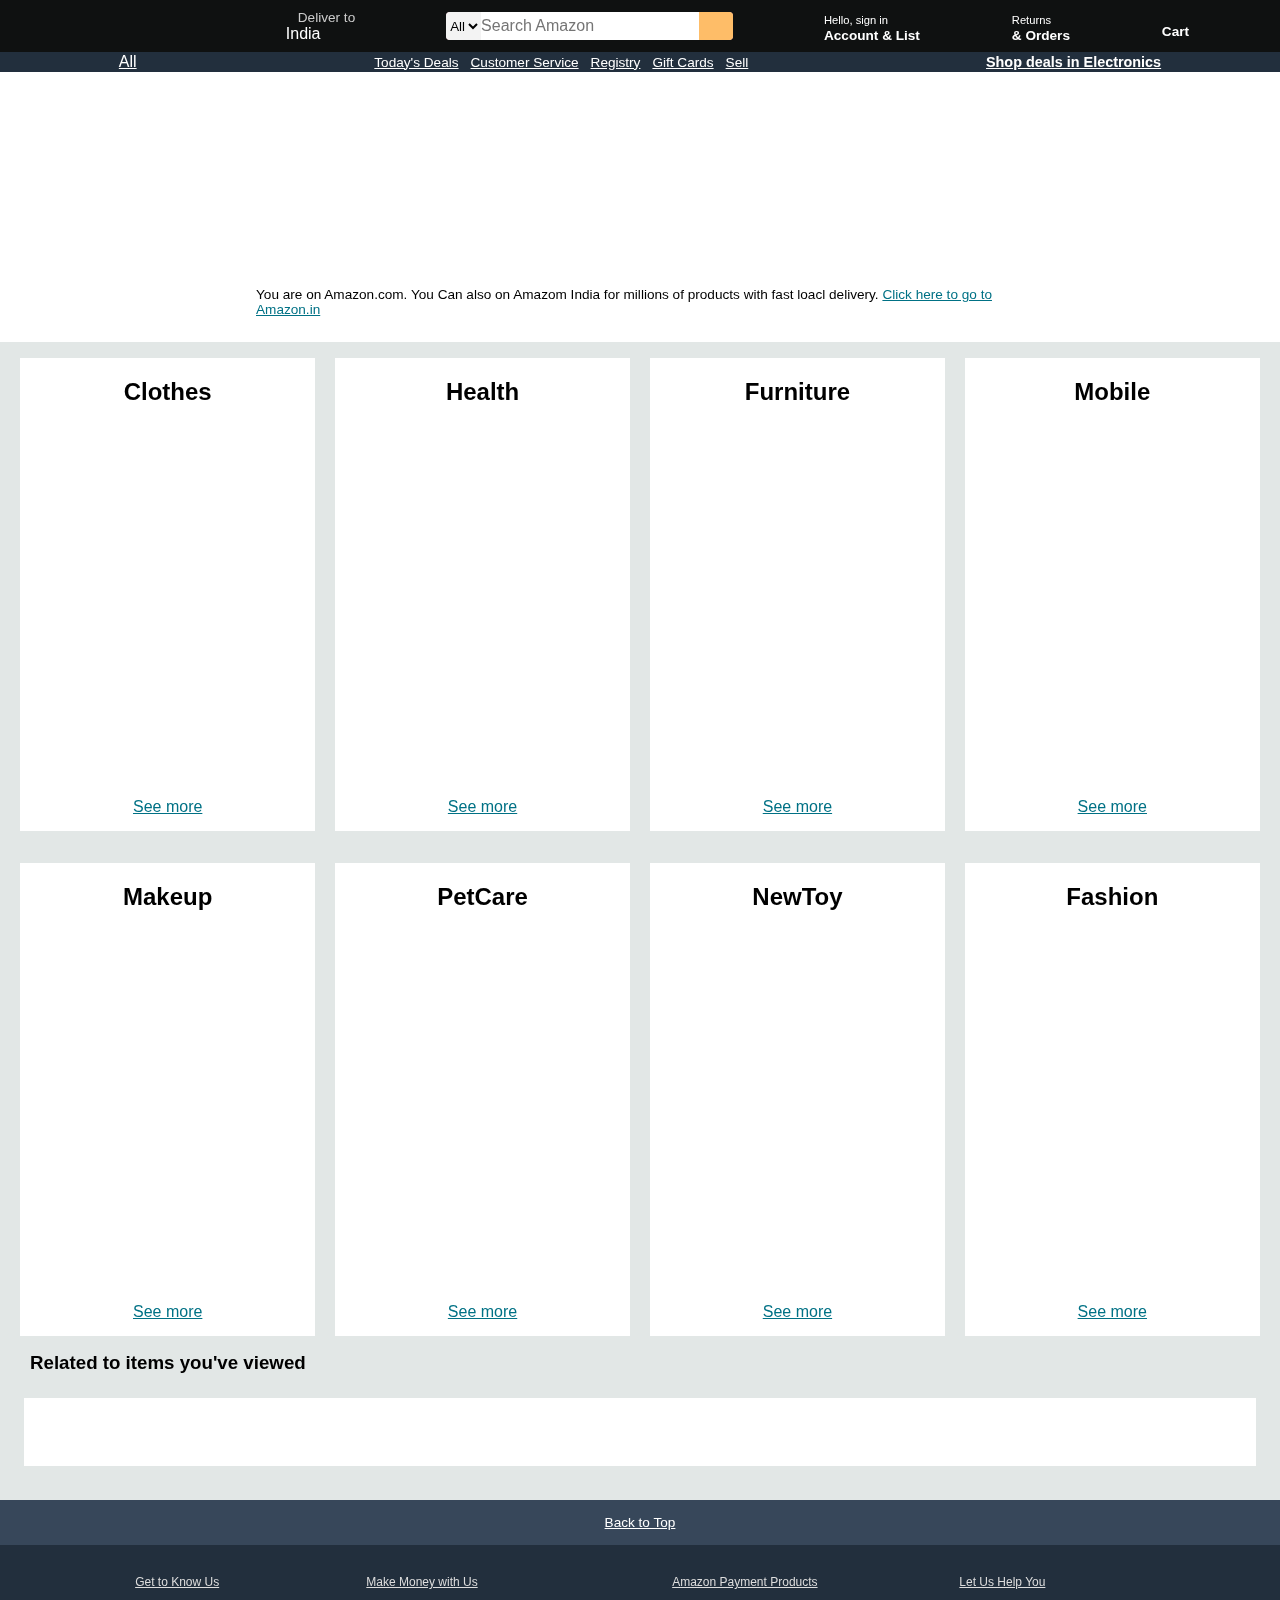
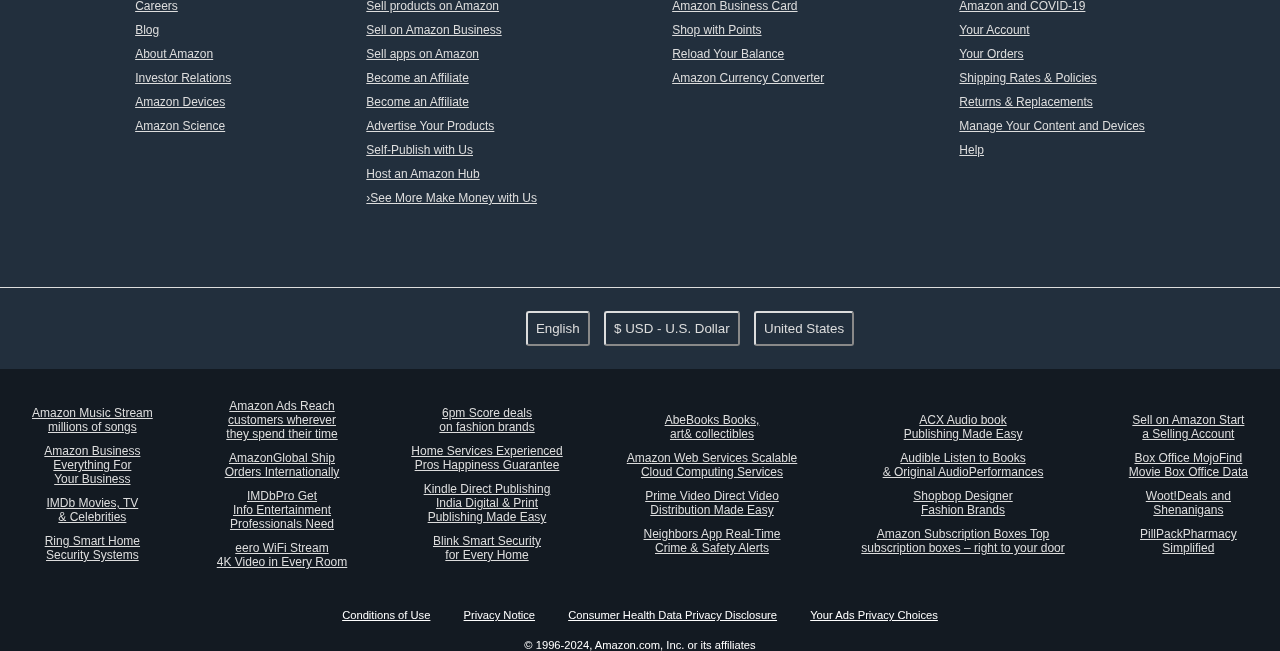
==== index.html @ 3a047058 "Add files via upload" ====
<!DOCTYPE html>
<html lang="en">
  <head>
    <meta charset="UTF-8" />
    <meta name="viewport" content="width=device-width, initial-scale=1.0" />

    <title>Amazon</title>
    <link
      rel="stylesheet"
      href="https://cdnjs.cloudflare.com/ajax/libs/font-awesome/6.6.0/css/all.min.css"
      integrity="sha512-Kc323vGBEqzTmouAECnVceyQqyqdsSiqLQISBL29aUW4U/M7pSPA/gEUZQqv1cwx4OnYxTxve5UMg5GT6L4JJg=="
      crossorigin="anonymous"
      referrerpolicy="no-referrer" />
    <link rel="stylesheet" href="style.css" />
  </head>
  <body>
    <header>
      <div class="navbar">
        <div class="nav-logo border">
          <div class="logo"></div>
        </div>

        <div class="nav-address border">
          <p class="add-first">Deliver to</p>
          <div class="add-icon">
            <i class="fa-solid fa-location-dot"></i>
            <p class="add-second">India</p>
          </div>
        </div>

        <div class="nav-search">
          <select class="search-select">
            <option>All</option>
          </select>
          <input placeholder="Search Amazon" class="search-input" />
          <div class="search-icon">
            <i class="fa-solid fa-magnifying-glass"></i>
          </div>
        </div>

        <div class="nav-singin border">
          <p><span>Hello, sign in</span></p>
          <p class="nav-second">Account & List</p>
        </div>

        <div class="nav-return border">
          <p><span>Returns</span></p>
          <p class="nav-second">& Orders</p>
        </div>

        <div class="nav-cart border">
          <i class="fa-solid fa-cart-shopping"></i>
          Cart
        </div>
      </div>

      <div class="panel">
        <div class="panel-all border">
          <i class="fa-solid fa-bars"></i>
          <a href="">All</a>
        </div>

        <div class="panel-ops">
          <div class="panel-1-heading border">
            <a href="">Today's Deals</a>
          </div>
          <div class="panel-2-heading border">
            <a href="">Customer Service</a>
          </div>
          <div class="panel-3-heading border">
            <a href="">Registry</a>
          </div>
          <div class="panel-4-heading border">
            <a href="">Gift Cards</a>
          </div>
          <div class="panel-5-heading border">
            <a href="">Sell</a>
          </div>
        </div>

        <div class="panel-deals border">
          <a href="">Shop deals in Electronics</a>
        </div>
      </div>
    </header>

    <div class="hero-section">
      <div class="hero-msg">
        <p>
          You are on Amazon.com. You Can also on Amazom India for millions of
          products with fast loacl delivery.
          <a href=""> Click here to go to Amazon.in </a>
        </p>
      </div>
    </div>

    <div class="shop-section">
      <div class="box">
        <div class="box-content">
          <h2>Clothes</h2>
          <div
            class="box-img"
            style="background-image: url('image/box1_image.jpg')"></div>
          <a href="product.html">See more</a>
        </div>
      </div>

      <div class="box">
        <div class="box-content">
          <h2>Health</h2>
          <div
            class="box-img"
            style="background-image: url('image/box2_image.jpg')"></div>
          <a href="product.html">See more</a>
        </div>
      </div>

      <div class="box">
        <div class="box-content">
          <h2>Furniture</h2>
          <div
            class="box-img"
            style="background-image: url('image/box3_image.jpg')"></div>
          <a href="product.html">See more</a>
        </div>
      </div>

      <div class="box">
        <div class="box-content">
          <h2>Mobile</h2>
          <div
            class="box-img"
            style="background-image: url('image/box4_image.jpg')"></div>
          <a href="product.html">See more</a>
        </div>
      </div>

      <div class="box">
        <div class="box-content">
          <h2>Makeup</h2>
          <div
            class="box-img"
            style="background-image: url('image/box5_image.jpg')"></div>
          <a href="product.html">See more</a>
        </div>
      </div>

      <div class="box">
        <div class="box-content">
          <h2>PetCare</h2>
          <div
            class="box-img"
            style="background-image: url('image/box6_image.jpg')"></div>
          <a href="product.html">See more</a>
        </div>
      </div>

      <div class="box">
        <div class="box-content">
          <h2>NewToy</h2>
          <div
            class="box-img"
            style="background-image: url('image/box7_image.jpg')"></div>
          <a href="product.html">See more</a>
        </div>
      </div>

      <div class="box">
        <div class="box-content">
          <h2>Fashion</h2>
          <div
            class="box-img"
            style="background-image: url('image/box8_image.jpg')"></div>
          <a href="product.html">See more</a>
        </div>
      </div>
    </div>

    <!-- SECTION 2 - Related Items -->
    <section class="section-2">
      <div class="section-2-container">
        <h3>Related to items you've viewed</h3>
        <div class="product-cards">
          <div class="product-card">
            <a href="product.html">
              <img src="image/amazon-1.jpg" alt="" />
            </a>
          </div>

          <div class="product-card">
            <a href="product.html">
              <img src="image/amazon-2.jpg" alt="" />
            </a>
          </div>

          <div class="product-card">
            <a href="product.html">
              <img src="image/amazon-3.jpg" alt="" />
            </a>
          </div>

          <div class="product-card">
            <a href="product.html">
              <img src="image/amazon-4.jpg" alt="" />
            </a>
          </div>

          <div class="product-card">
            <a href="product.html">
              <img src="image/amazon-5.jpg" alt="" />
            </a>
          </div>

          <div class="product-card">
            <a href="product.html">
              <img src="image/amazon-6.jpg" alt="" />
            </a>
          </div>
        </div>
        <hr />
      </div>
    </section>

    <footer>
      <div class="foot-panel1">
        <a href="">Back to Top</a>
      </div>

      <div class="foot-panel2">
        <ul>
          <a href="">Get to Know Us</a>
          <a href="">Careers</a>
          <a href="">Blog</a>
          <a href="">About Amazon</a>
          <a href="">Investor Relations</a>
          <a href="">Amazon Devices</a>
          <a href="">Amazon Science</a>
        </ul>
        <ul>
          <a href="">Make Money with Us</a>
          <a href="">Sell products on Amazon</a>
          <a href="">Sell on Amazon Business</a>
          <a href="">Sell apps on Amazon</a>
          <a href="">Become an Affiliate</a>
          <a href="">Become an Affiliate</a>
          <a href="">Advertise Your Products</a>
          <a href="">Self-Publish with Us</a>
          <a href="">Host an Amazon Hub</a>
          <a href="">›See More Make Money with Us</a>
        </ul>
        <ul>
          <a href="">Amazon Payment Products</a>
          <a href="">Amazon Business Card</a>
          <a href="">Shop with Points</a>
          <a href="">Reload Your Balance</a>
          <a href="">Amazon Currency Converter</a>
        </ul>
        <ul>
          <a href="">Let Us Help You</a>
          <a href="">Amazon and COVID-19</a>
          <a href="">Your Account</a>
          <a href="">Your Orders</a>
          <a href="">Shipping Rates & Policies</a>
          <a href="">Returns & Replacements</a>
          <a href="">Manage Your Content and Devices</a>
          <a href="">Help</a>
        </ul>
      </div>

      <div class="foot-panel3">
        <div class="logo"></div>

        <div class="foot-button">
          <button>
            <i class="fa-solid fa-earth-americas"></i>
            English
          </button>
          <button>$ USD - U.S. Dollar</button>
          <button>
            <i class="fa-solid fa-flag-usa"></i>
            United States
          </button>
        </div>
      </div>

      <div class="foot-panel4">
        <div class="foot-panel5">
          <ul>
            <a href=""> Amazon Music Stream <br />millions of songs</a>
            <a href=""
              >Amazon Business <br />Everything For <br />Your Business</a
            >
            <a href="">IMDb Movies, TV <br />& Celebrities</a>
            <a href=""
              >Ring Smart Home<br />
              Security Systems</a
            >
          </ul>

          <ul>
            <a href=""
              >Amazon Ads Reach <br />customers wherever <br />
              they spend their time</a
            >
            <a href=""
              >AmazonGlobal Ship<br />
              Orders Internationally</a
            >
            <a href=""
              >IMDbPro Get<br />
              Info Entertainment<br />Professionals Need</a
            >
            <a href=""
              >eero WiFi Stream <br />
              4K Video in Every Room
            </a>
          </ul>

          <ul>
            <a href="">6pm Score deals<br />on fashion brands</a>
            <a href=""
              >Home Services Experienced <br />
              Pros Happiness Guarantee</a
            >
            <a href=""
              >Kindle Direct Publishing<br />India Digital & Print <br />
              Publishing Made Easy</a
            >
            <a href="">Blink Smart Security<br />for Every Home</a>
          </ul>

          <ul>
            <a href=""
              >AbeBooks Books,<br />
              art& collectibles</a
            >
            <a href=""
              >Amazon Web Services Scalable <br />
              Cloud Computing Services</a
            >
            <a href=""
              >Prime Video Direct Video <br />
              Distribution Made Easy</a
            >
            <a href="">Neighbors App Real-Time <br />Crime & Safety Alerts</a>
          </ul>

          <ul>
            <a href=""
              >ACX Audio book <br />
              Publishing Made Easy</a
            >
            <a href=""
              >Audible Listen to Books <br />
              & Original AudioPerformances</a
            >
            <a href="">Shopbop Designer<br />Fashion Brands</a>
            <a href=""
              >Amazon Subscription Boxes Top <br />
              subscription boxes – right to your door</a
            >
          </ul>

          <ul>
            <a href="">Sell on Amazon Start <br />a Selling Account</a>
            <a href="">Box Office MojoFind <br />Movie Box Office Data</a>
            <a href="">Woot!Deals and <br />Shenanigans</a>
            <a href="">PillPackPharmacy <br />Simplified</a>
          </ul>
        </div>

        <div class="pages">
          <a href="">Conditions of Use</a>
          <a href="">Privacy Notice</a>
          <a href="">Consumer Health Data Privacy Disclosure</a>
          <a href="">Your Ads Privacy Choices</a>
        </div>

        <div class="copyright">
          © 1996-2024, Amazon.com, Inc. or its affiliates
        </div>
      </div>
    </footer>
  </body>
</html>
---- style.css ----
* {
  margin: 0;
  padding: 0;
  font-family: Arial;
  border: border-box;
}

.navbar {
  background-color: #0f1111;
  color: white;
  display: flex;
  align-items: center;
  justify-content: space-evenly;
  flex-wrap: wrap;
}

.logo {
  background-image: url("image/amazon_logo.png");
  background-size: cover;
}

.border {
  border: 1.5px solid transparent;
}

.border:hover {
  border: 1.5px solid white;
}

/* box2 */
.add-first {
  color: #cccccc;
  font-size: 0.85rem;
  margin-left: 15px;
}

.add-second {
  font-size: 1rem;
  margin-left: 3px;
}

.add-icon {
  display: flex;
  align-items: center;
}

/* box3 */
.nav-search {
  display: flex;
  justify-content: space-evenly;
  background-color: pink;
  height: 28px;
  border-radius: 4px;
}

.search-select {
  background-color: #f3f3f3;
  text-align: center;
  border-top-left-radius: 4px;
  border-bottom-left-radius: 4px;
  border: none;
}

.search-input {
  width: 100%;
  font-size: 1rem;
  border: none;
}

.search-icon {
  width: 45px;
  display: flex;
  justify-content: center;
  align-items: center;
  font-size: 1.2rem;
  background-color: #febd68;
  border-top-right-radius: 4px;
  border-bottom-right-radius: 4px;
  color: #0f1111;
}

.nav-search:hover {
  border: 2px solid orange;
}

/* box4 */
span {
  font-size: 0.7rem;
}

.nav-second {
  font-size: 0.85rem;
  font-weight: 700;
}

/* box6 */
.nav-cart i {
  font-size: 30px;
}

.nav-cart {
  font-size: 0.85rem;
  font-weight: 700;
}

/* panel */
.panel {
  background-color: #222f3d;
  display: flex;
  color: white;
  align-items: center;
  justify-content: space-around;
  flex-wrap: wrap;
  gap: 0px;
}

.panel a {
  color: white;
  flex-wrap: wrap;
}

.panel-ops p {
  display: inline;
  flex-wrap: wrap;
}

.panel-ops {
  font-size: 0.85rem;
  display: flex;
  flex-wrap: wrap;
  gap: 10px;
}

.panel-deals {
  font-size: 0.9rem;
  font-weight: 700;
  flex-wrap: wrap;
}

/* hero section */
.hero-section {
  background-image: url(image/Amazon\ home\ page.jpg);
  height: 30vh;
  background-size: cover;
  display: flex;
  justify-content: center;
  align-items: flex-end;
  flex-wrap: wrap;
}

.hero-msg {
  background-color: white;
  color: black;
  display: flex;
  align-items: center;
  justify-content: center;
  font-size: 0.85rem;
  width: 60%;
  margin-bottom: 25px;
}

.hero-msg a {
  color: #007185;
}

/* shop section */
.shop-section {
  display: flex;
  flex-wrap: wrap;
  justify-content: space-evenly;
  background-color: #e2e7e6;
  align-items: center;
  text-align: center;
}

.box {
  width: 23%;
  background-color: white;
  padding: 20px 0px 15px;
  margin-top: 1rem;
  margin-bottom: 1rem;
}

.box-img {
  height: 40vh;
  background-size: cover;
  margin-top: 1rem;
  margin-bottom: 1rem;
}

.box-content {
  margin-left: 1rem;
  margin-right: 1rem;
}

.box-content a {
  color: #007185;
}

/* SECTION 2 */
.section-2 {
  background-color: #e2e7e6;
}

.section-2-container h3 {
  margin-left: 30px;
}

.product-cards {
  display: flex;
  justify-content: flex-start;
  align-items: center;
  gap: 20px;
  flex-wrap: nowrap;
  overflow-x: auto;
  background-color: white;
  margin-top: 24px;
  margin-left: 24px;
  margin-right: 24px;
  margin-bottom: 14px;
  padding: 25px;
}

.section-2-container hr {
  height: 20px;
  border-style: none;
}

.product-card {
  display: inline-block;
  width: 300px;
  flex: 0 0 auto;
  display: flex;
  justify-content: center;
  align-items: center;
}

.product-card img {
  max-width: 270px;
  max-height: 200px;
}

/* footer */
.foot-panel1 {
  background-color: #37475a;
  color: white;
  height: 5vh;
  display: flex;
  justify-content: center;
  align-items: center;
  font-size: 0.85rem;
}

.foot-panel1 a {
  color: white;
}

.foot-panel2 {
  background-color: #222f3d;
  color: #000;
  height: 38vh;
  display: flex;
  justify-content: space-evenly;
}

ul {
  margin-top: 20px;
}

ul a {
  display: block;
  color: #dddddd;
  font-size: 0.75rem;
  margin-top: 10px;
}

.foot-panel3 {
  background-color: #222f3d;
  color: white;
  border-top: 0.4px solid #DDD;
  height: 9vh;
  display: flex;
  justify-content: center;
  align-items: center;
}

.logo {
  background-image: url("image/amazon_logo.png");
  background-size: cover;
  height: 50px;
  width: 100px;
}

.foot-button button {
  border-radius: 3px;
  border-color: #DDD;
  background-color: #222f3d;
  color: #ddd;
  margin: 5px;
  padding: 8px;
}

.foot-panel4 {
  background-color: #131A22;
  color: white;
  font-size: 0.7rem;
  text-align: center;
  display: block;
}

.foot-panel5 {
  display: flex;
  justify-content: space-around;
  align-items: center;
}

.pages {
  padding-top: 40px;
}

.pages a {
  color: white;
  margin: 15px;
}

.copyright {
  padding-top: 18px;
}/*# sourceMappingURL=style.css.map */
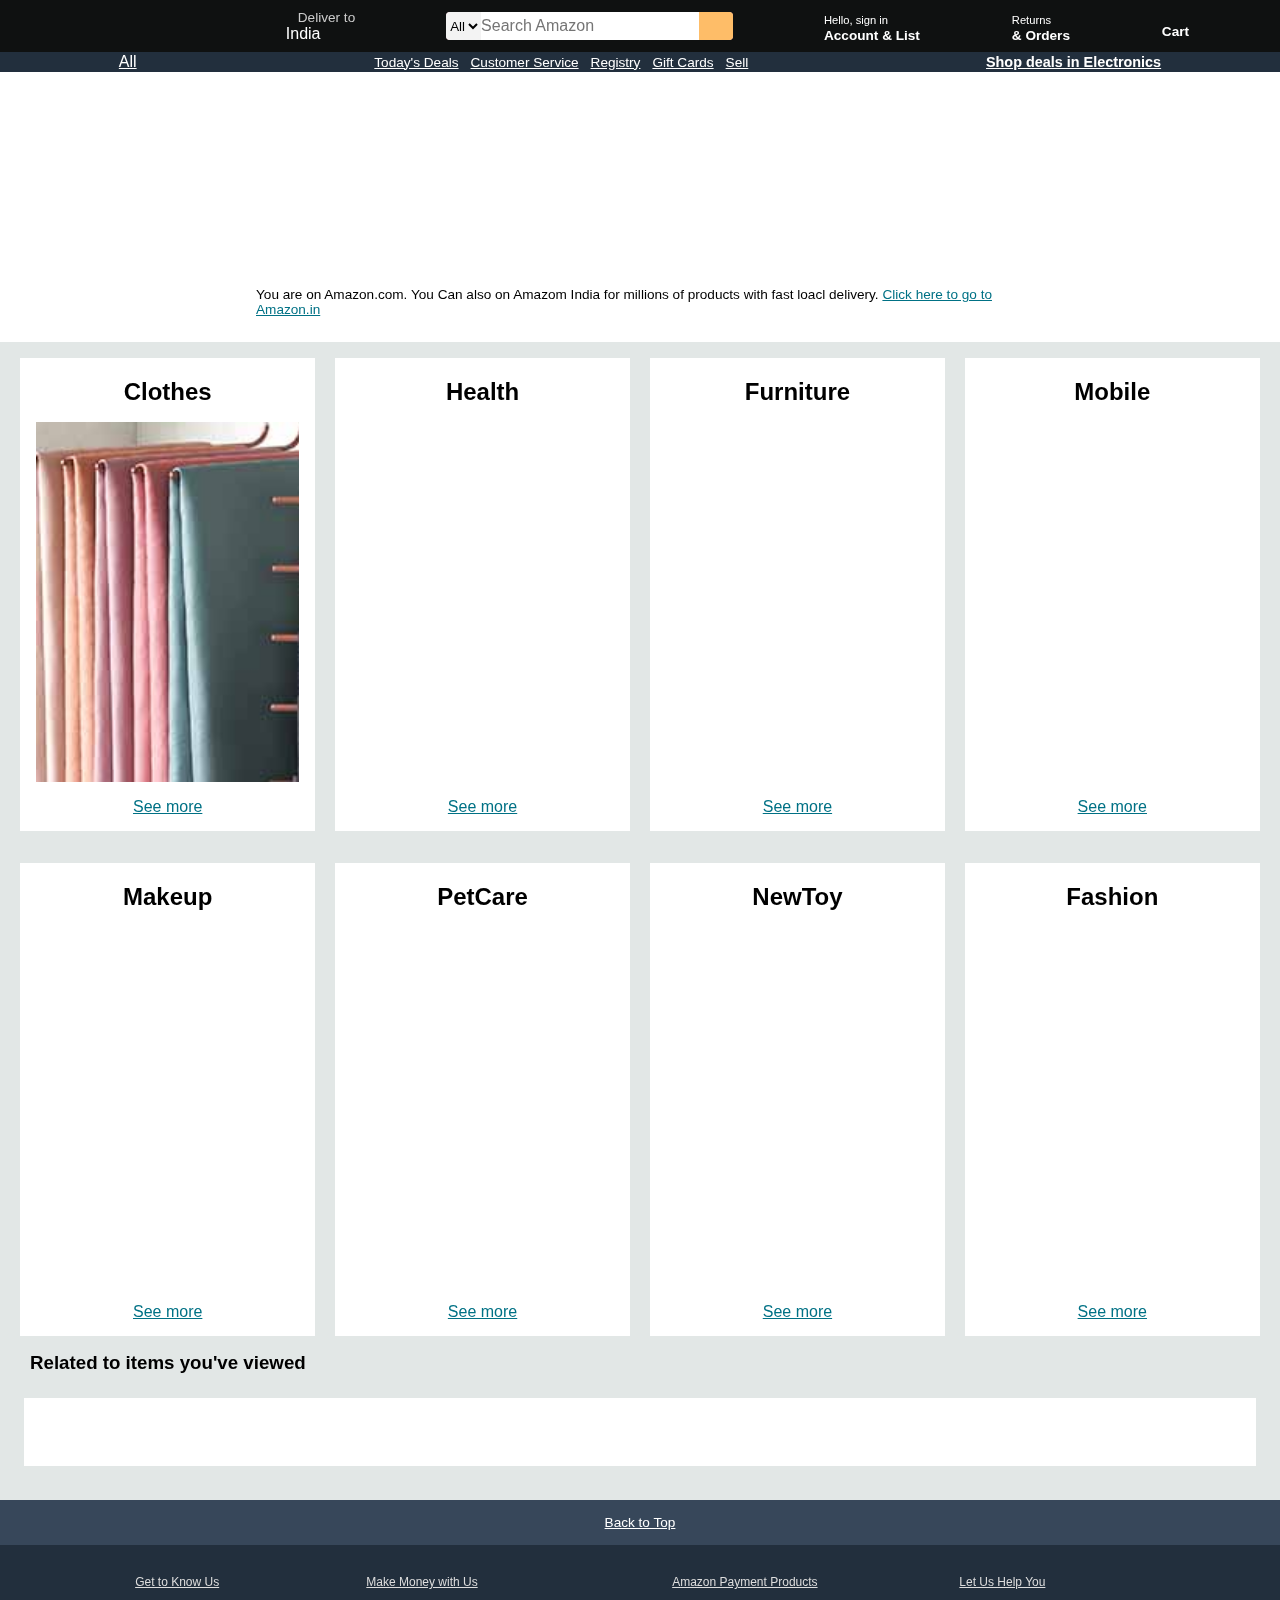
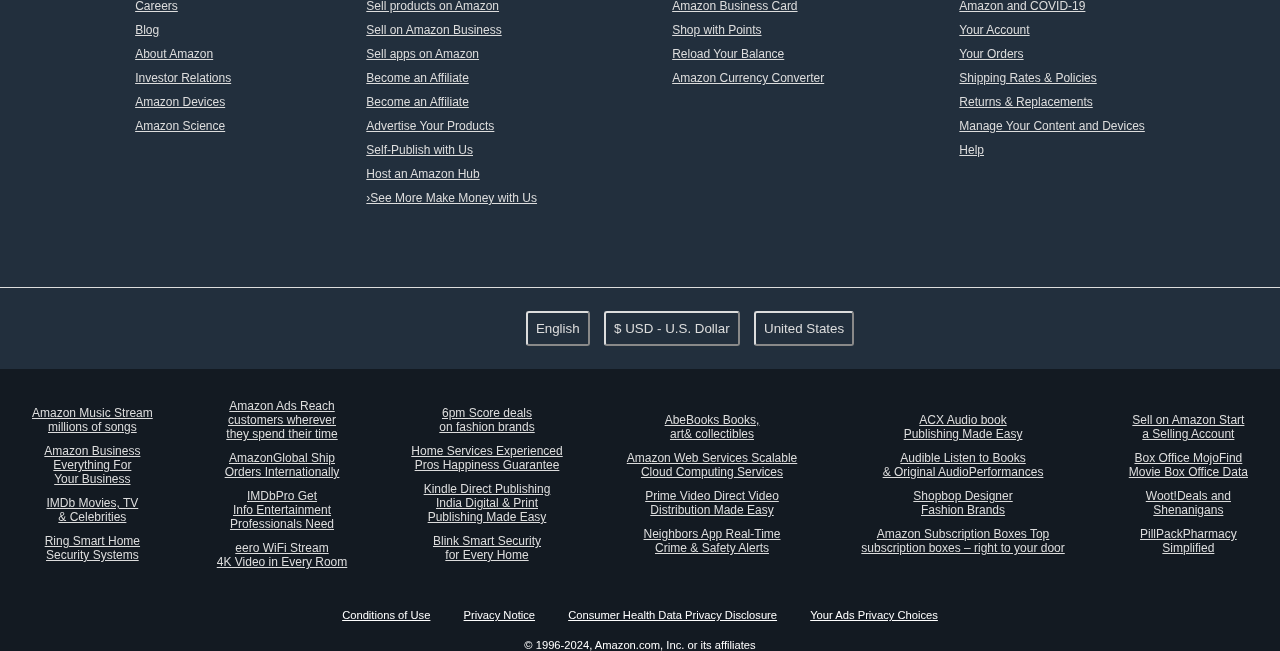
==== commit de781390: "Update index.html" ====
--- a/index.html
+++ b/index.html
@@ -100,7 +100,7 @@
           <h2>Clothes</h2>
           <div
             class="box-img"
-            style="background-image: url('image/box1_image.jpg')"></div>
+            style="background-image: url('box1_image.jpg')"></div>
           <a href="product.html">See more</a>
         </div>
       </div>
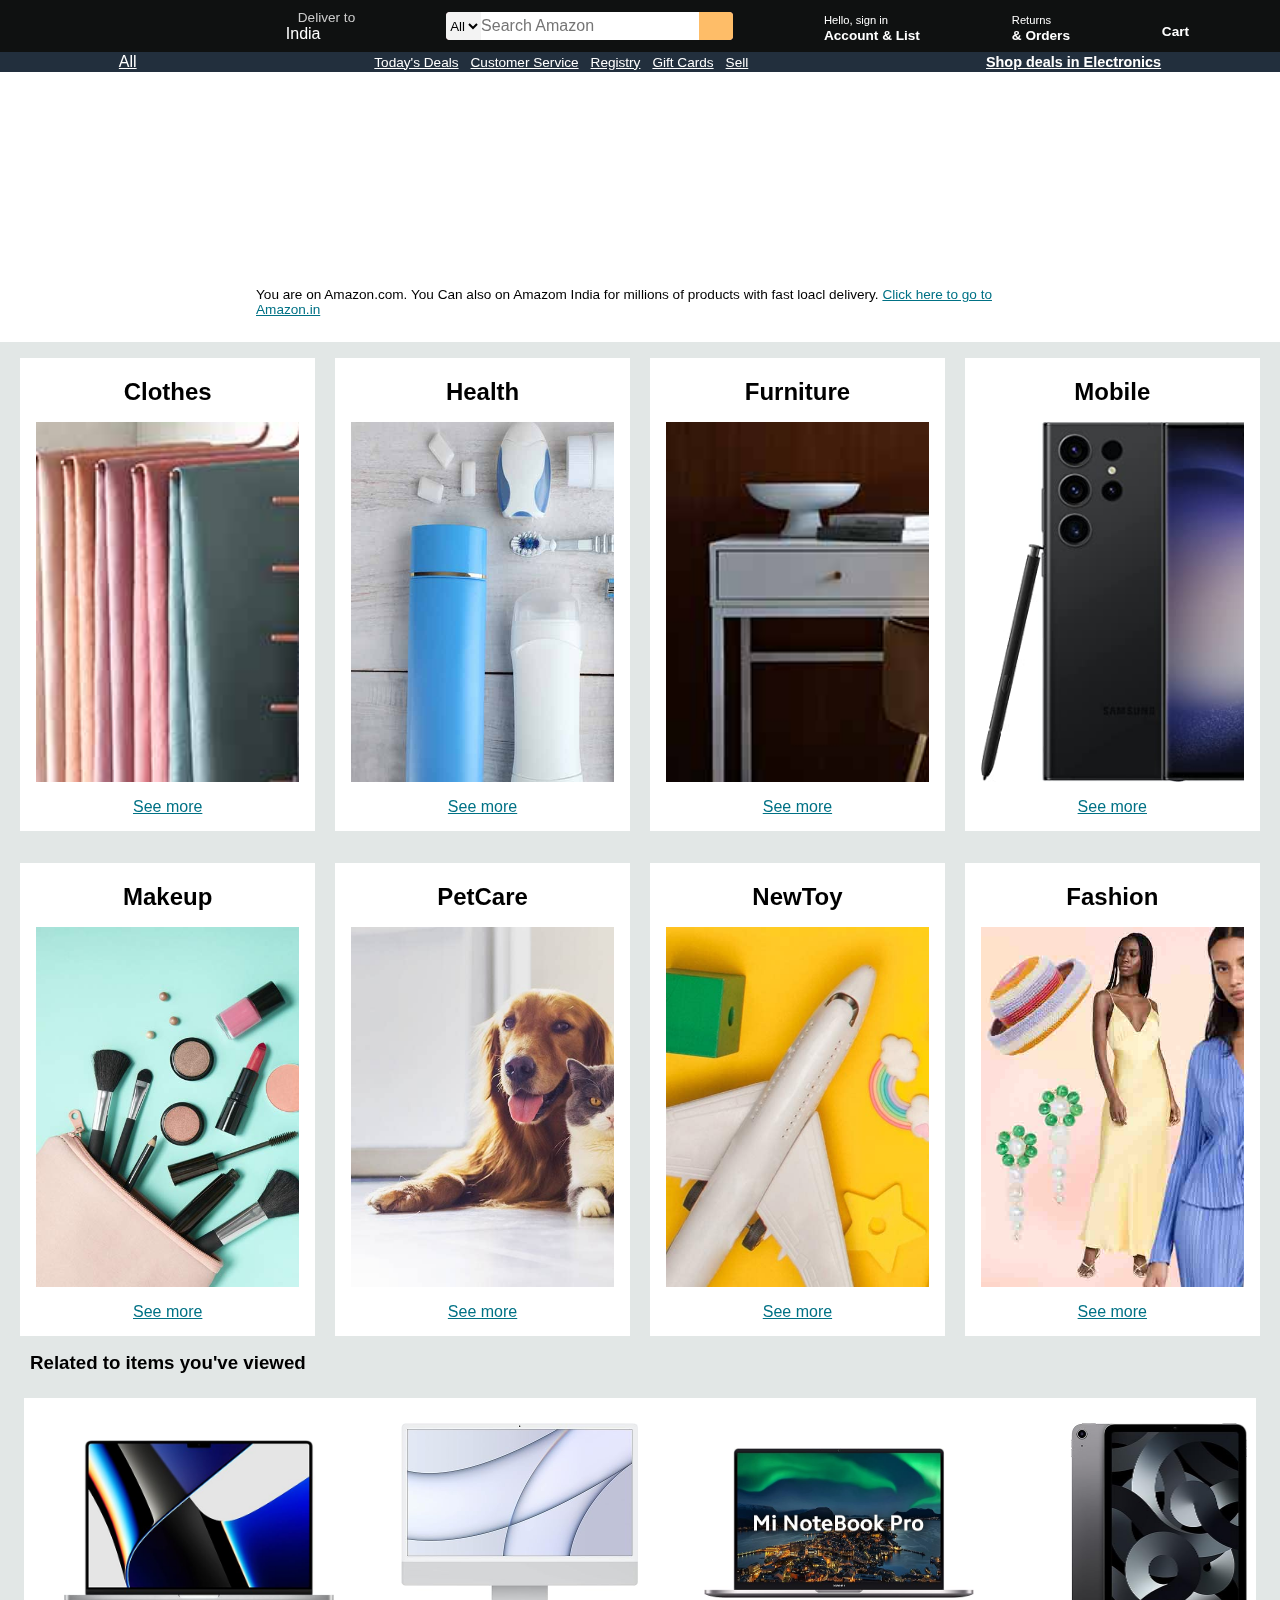
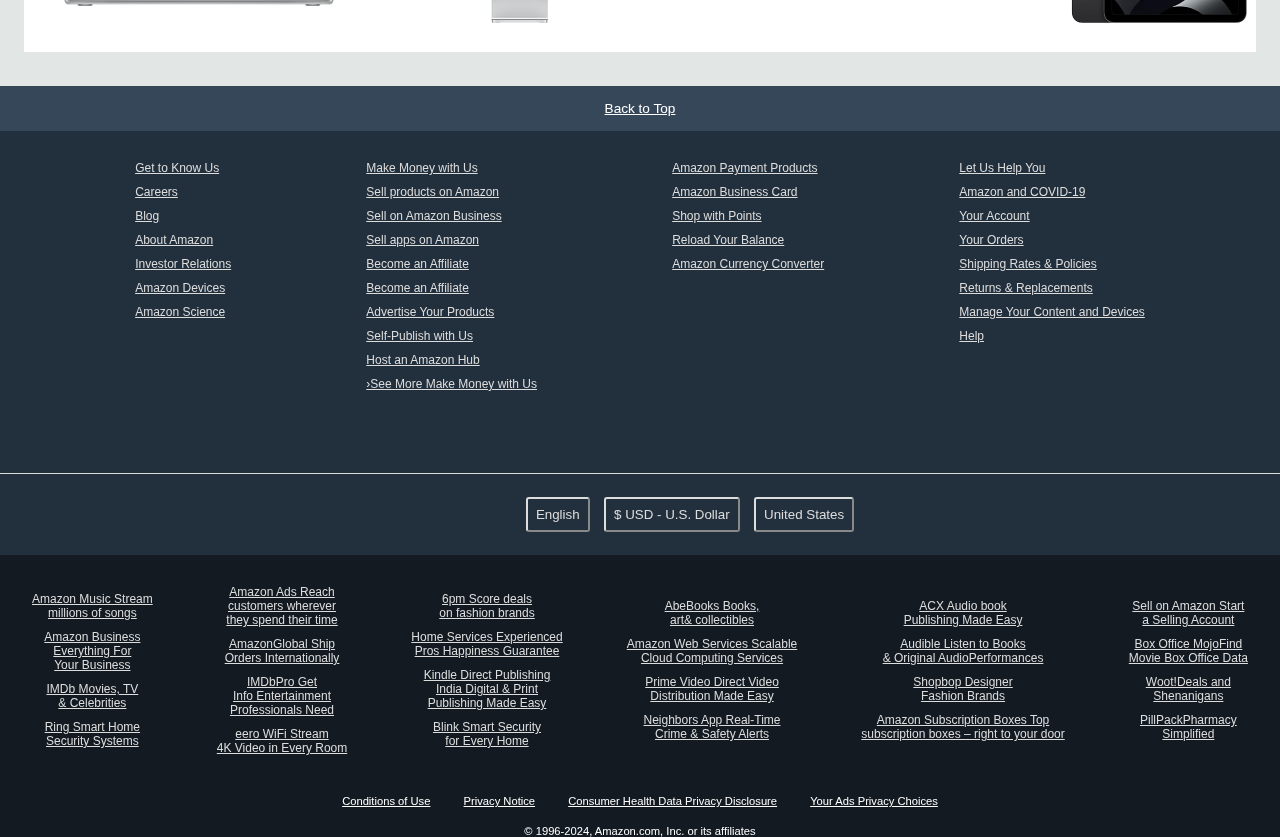
==== commit afc938f8: "Update index.html" ====
--- a/index.html
+++ b/index.html
@@ -110,7 +110,7 @@
           <h2>Health</h2>
           <div
             class="box-img"
-            style="background-image: url('image/box2_image.jpg')"></div>
+            style="background-image: url('box2_image.jpg')"></div>
           <a href="product.html">See more</a>
         </div>
       </div>
@@ -120,7 +120,7 @@
           <h2>Furniture</h2>
           <div
             class="box-img"
-            style="background-image: url('image/box3_image.jpg')"></div>
+            style="background-image: url('box3_image.jpg')"></div>
           <a href="product.html">See more</a>
         </div>
       </div>
@@ -130,7 +130,7 @@
           <h2>Mobile</h2>
           <div
             class="box-img"
-            style="background-image: url('image/box4_image.jpg')"></div>
+            style="background-image: url('box4_image.jpg')"></div>
           <a href="product.html">See more</a>
         </div>
       </div>
@@ -140,7 +140,7 @@
           <h2>Makeup</h2>
           <div
             class="box-img"
-            style="background-image: url('image/box5_image.jpg')"></div>
+            style="background-image: url('box5_image.jpg')"></div>
           <a href="product.html">See more</a>
         </div>
       </div>
@@ -150,7 +150,7 @@
           <h2>PetCare</h2>
           <div
             class="box-img"
-            style="background-image: url('image/box6_image.jpg')"></div>
+            style="background-image: url('box6_image.jpg')"></div>
           <a href="product.html">See more</a>
         </div>
       </div>
@@ -160,7 +160,7 @@
           <h2>NewToy</h2>
           <div
             class="box-img"
-            style="background-image: url('image/box7_image.jpg')"></div>
+            style="background-image: url('box7_image.jpg')"></div>
           <a href="product.html">See more</a>
         </div>
       </div>
@@ -170,7 +170,7 @@
           <h2>Fashion</h2>
           <div
             class="box-img"
-            style="background-image: url('image/box8_image.jpg')"></div>
+            style="background-image: url('box8_image.jpg')"></div>
           <a href="product.html">See more</a>
         </div>
       </div>
@@ -183,37 +183,37 @@
         <div class="product-cards">
           <div class="product-card">
             <a href="product.html">
-              <img src="image/amazon-1.jpg" alt="" />
-            </a>
-          </div>
-
-          <div class="product-card">
-            <a href="product.html">
-              <img src="image/amazon-2.jpg" alt="" />
-            </a>
-          </div>
-
-          <div class="product-card">
-            <a href="product.html">
-              <img src="image/amazon-3.jpg" alt="" />
-            </a>
-          </div>
-
-          <div class="product-card">
-            <a href="product.html">
-              <img src="image/amazon-4.jpg" alt="" />
-            </a>
-          </div>
-
-          <div class="product-card">
-            <a href="product.html">
-              <img src="image/amazon-5.jpg" alt="" />
-            </a>
-          </div>
-
-          <div class="product-card">
-            <a href="product.html">
-              <img src="image/amazon-6.jpg" alt="" />
+              <img src="amazon-1.jpg" alt="" />
+            </a>
+          </div>
+
+          <div class="product-card">
+            <a href="product.html">
+              <img src="amazon-2.jpg" alt="" />
+            </a>
+          </div>
+
+          <div class="product-card">
+            <a href="product.html">
+              <img src="amazon-3.jpg" alt="" />
+            </a>
+          </div>
+
+          <div class="product-card">
+            <a href="product.html">
+              <img src="amazon-4.jpg" alt="" />
+            </a>
+          </div>
+
+          <div class="product-card">
+            <a href="product.html">
+              <img src="amazon-5.jpg" alt="" />
+            </a>
+          </div>
+
+          <div class="product-card">
+            <a href="product.html">
+              <img src="amazon-6.jpg" alt="" />
             </a>
           </div>
         </div>
